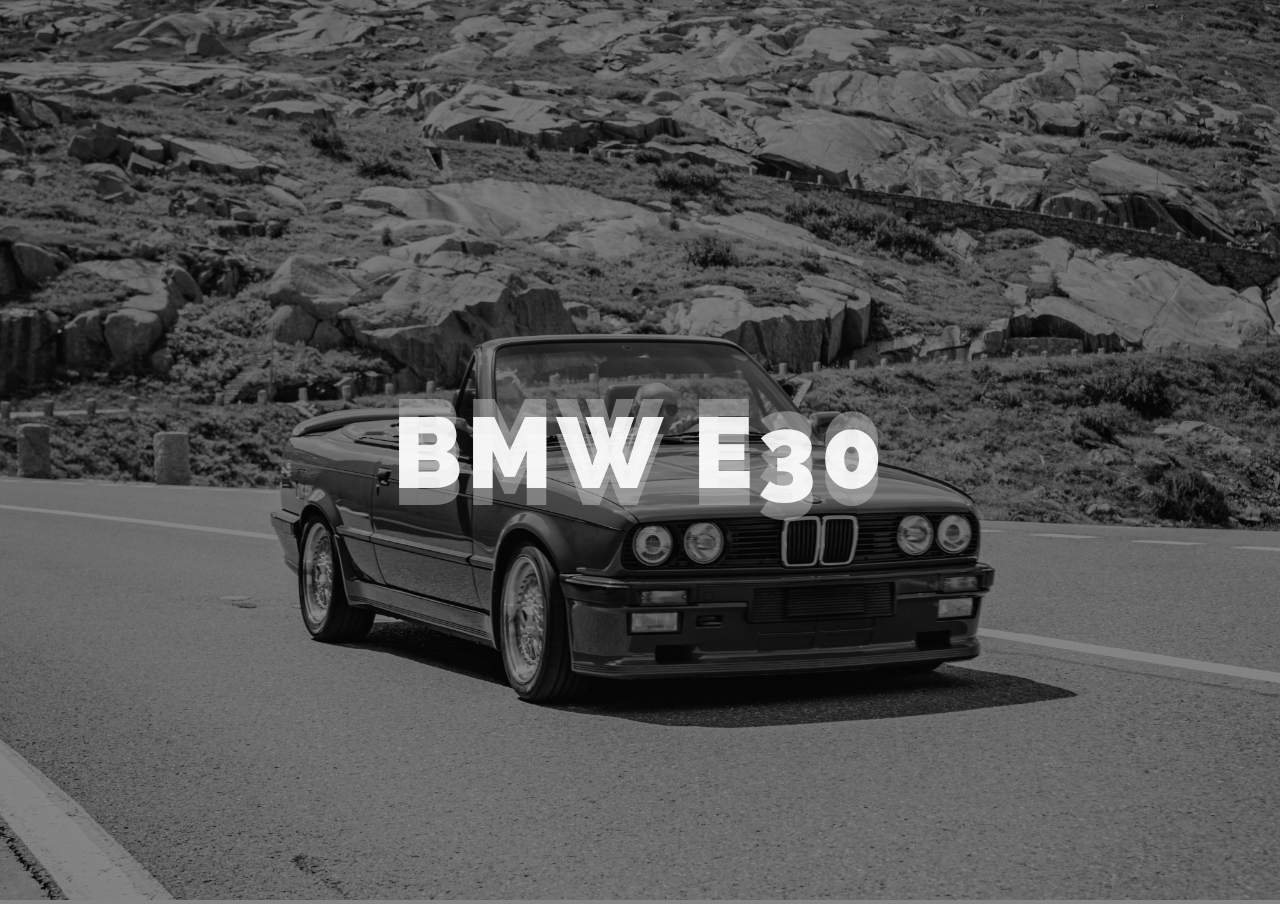
==== heroAuto/index.html @ c7af41eb "primer landing bmw e30" ====
<!DOCTYPE html>
<html lang="en">
<head>
    <meta charset="UTF-8">
    <meta name="viewport" content="width=device-width, initial-scale=1.0">
    <title>Document</title>
    <link rel="stylesheet" href="styles.css">
    <link rel="preconnect" href="https://fonts.googleapis.com">
    <link rel="preconnect" href="https://fonts.gstatic.com" crossorigin>
    <link href="https://fonts.googleapis.com/css2?family=Raleway:ital,wght@0,100..900;1,100..900&display=swap" rel="stylesheet">
</head>
<body>
    <div class="container">

        <div class="overlay"></div>
    <div class="title">
        <span class="shadow1">BMW E30</span>
        <span class="shadow2">BMW E30</span>
        <h1 class="principal">BMW E30</h1>
    </div>
    <img src="uploads/e30.jpg" alt="">
    </div>
</body>
</html>
---- heroAuto/styles.css ----
* , ::after , ::before{
    margin: 0;
    padding: 0;
    box-sizing: border-box;
}

img{
    position: relative;
    z-index: 1;
    width: 100%;
    height: 100vh;
    object-fit: cover;
    filter:brightness(1) contrast(1.1) saturate(0);
    transition: transform 0.4s ease, filter 0.4s ease;
}

.container{
    position: relative;
}

.overlay{
    z-index: 2;
    position: absolute;
    left: 0;
    top: 0;

    width: 100%;
    height: 100%;

    background-color: rgba(0, 0, 0, 0.485);
}

.title{
    letter-spacing: 5px;
}
.shadow2{
    position: absolute;
    z-index: 3;
    top: 50%;
    left: 50%;
    transform: translate(-50%, -65%);
    font-family: "Raleway";
    font-weight: 900;
    font-size: 100px;
    color: rgba(192, 191, 191, 0.489);
}
.shadow1{
    position: absolute;
    z-index: 3;
    top: 50%;
    left: 50%;
    transform: translate(-50%, -35%);
    font-family: "Raleway";
    font-weight: 900;
    font-size: 100px;
    color: rgba(192, 191, 191, 0.489);
}  

h1{
    position: absolute;
    z-index: 3;
    top: 50%;
    left: 50%;
    transform: translate(-50%, -50%);
    font-family: "Raleway";
    font-weight: 900;
    font-size: 100px;
    color: rgba(255, 255, 255, 0.897);
    transition: 0.4s ease,
                color 0.5s ease;
}

h1:hover{
    transform: translate(-50%, -50%) scale(1.1);
}


.title:hover .shadow1,
.title:hover .shadow2{
    transform: translate(-50%, -50%) scale(1.1);
}

.shadow1,
.shadow2{
    transition: transform 0.4s ease;
}

.title:hover ~ img{
    transform: scale(1.02);
    filter: saturate(1) brightness(1);
}
.title:hover h1{
    color: red;
}
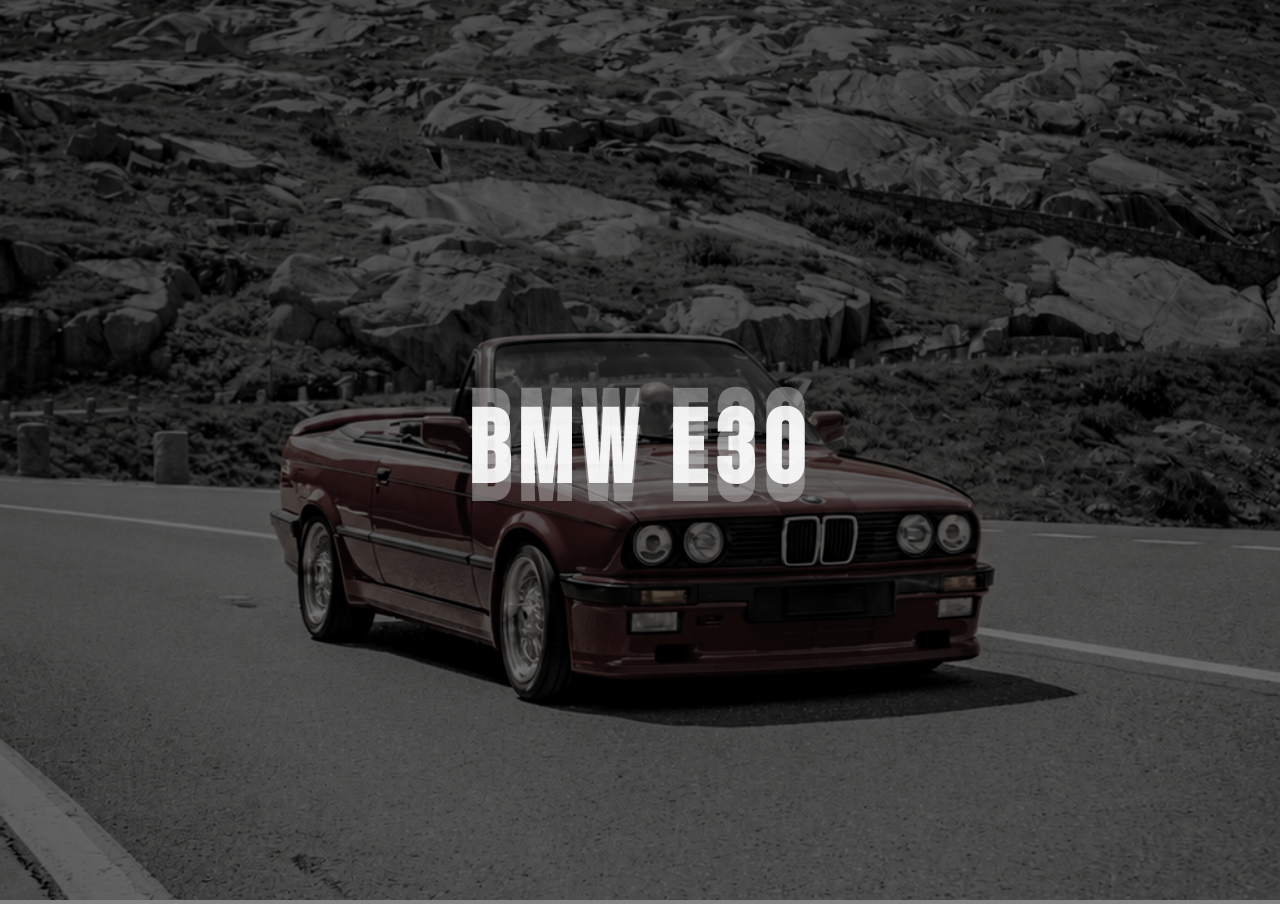
==== commit 22b0b221: "saturation fix" ====
--- a/heroAuto/index.html
+++ b/heroAuto/index.html
@@ -8,6 +8,7 @@
     <link rel="preconnect" href="https://fonts.googleapis.com">
     <link rel="preconnect" href="https://fonts.gstatic.com" crossorigin>
     <link href="https://fonts.googleapis.com/css2?family=Raleway:ital,wght@0,100..900;1,100..900&display=swap" rel="stylesheet">
+    <link href="https://fonts.googleapis.com/css2?family=Bebas+Neue&display=swap" rel="stylesheet">
 </head>
 <body>
     <div class="container">
@@ -18,7 +19,7 @@
         <span class="shadow2">BMW E30</span>
         <h1 class="principal">BMW E30</h1>
     </div>
-    <img src="uploads/e30.jpg" alt="">
+    <img src="uploads/e30.png" alt="">
     </div>
 </body>
 </html>
--- a/heroAuto/styles.css
+++ b/heroAuto/styles.css
@@ -10,7 +10,7 @@
     width: 100%;
     height: 100vh;
     object-fit: cover;
-    filter:brightness(1) contrast(1.1) saturate(0);
+    filter:brightness(0.8) contrast(1.2) saturate(0.2);
     transition: transform 0.4s ease, filter 0.4s ease;
 }
 
@@ -31,7 +31,7 @@
 }
 
 .title{
-    letter-spacing: 5px;
+    letter-spacing: 8px;
 }
 .shadow2{
     position: absolute;
@@ -39,9 +39,9 @@
     top: 50%;
     left: 50%;
     transform: translate(-50%, -65%);
-    font-family: "Raleway";
+    font-family: "Bebas Neue";
     font-weight: 900;
-    font-size: 100px;
+    font-size: clamp(40px, 8vw, 200px);
     color: rgba(192, 191, 191, 0.489);
 }
 .shadow1{
@@ -50,9 +50,9 @@
     top: 50%;
     left: 50%;
     transform: translate(-50%, -35%);
-    font-family: "Raleway";
+    font-family: "Bebas Neue";
     font-weight: 900;
-    font-size: 100px;
+    font-size: clamp(40px, 8vw, 200px);
     color: rgba(192, 191, 191, 0.489);
 }  
 
@@ -62,15 +62,15 @@
     top: 50%;
     left: 50%;
     transform: translate(-50%, -50%);
-    font-family: "Raleway";
+    font-family: "Bebas Neue";
     font-weight: 900;
-    font-size: 100px;
+    font-size: clamp(40px, 8vw, 200px);
     color: rgba(255, 255, 255, 0.897);
     transition: 0.4s ease,
-                color 0.5s ease;
+    color 0.5s ease;
 }
 
-h1:hover{
+.title:hover h1 {
     transform: translate(-50%, -50%) scale(1.1);
 }
 
@@ -87,8 +87,22 @@
 
 .title:hover ~ img{
     transform: scale(1.02);
-    filter: saturate(1) brightness(1);
+    filter: saturate(1) contrast(1.2) brightness(0.7);
 }
 .title:hover h1{
     color: red;
 }
+
+@media (max-width: 768px){
+
+    h1,.shadow1,.shadow2{
+        letter-spacing: 5px;
+    }
+
+    h1,
+    .shadow1,
+    .shadow2{
+        font-size: 60px;
+    }
+
+}
